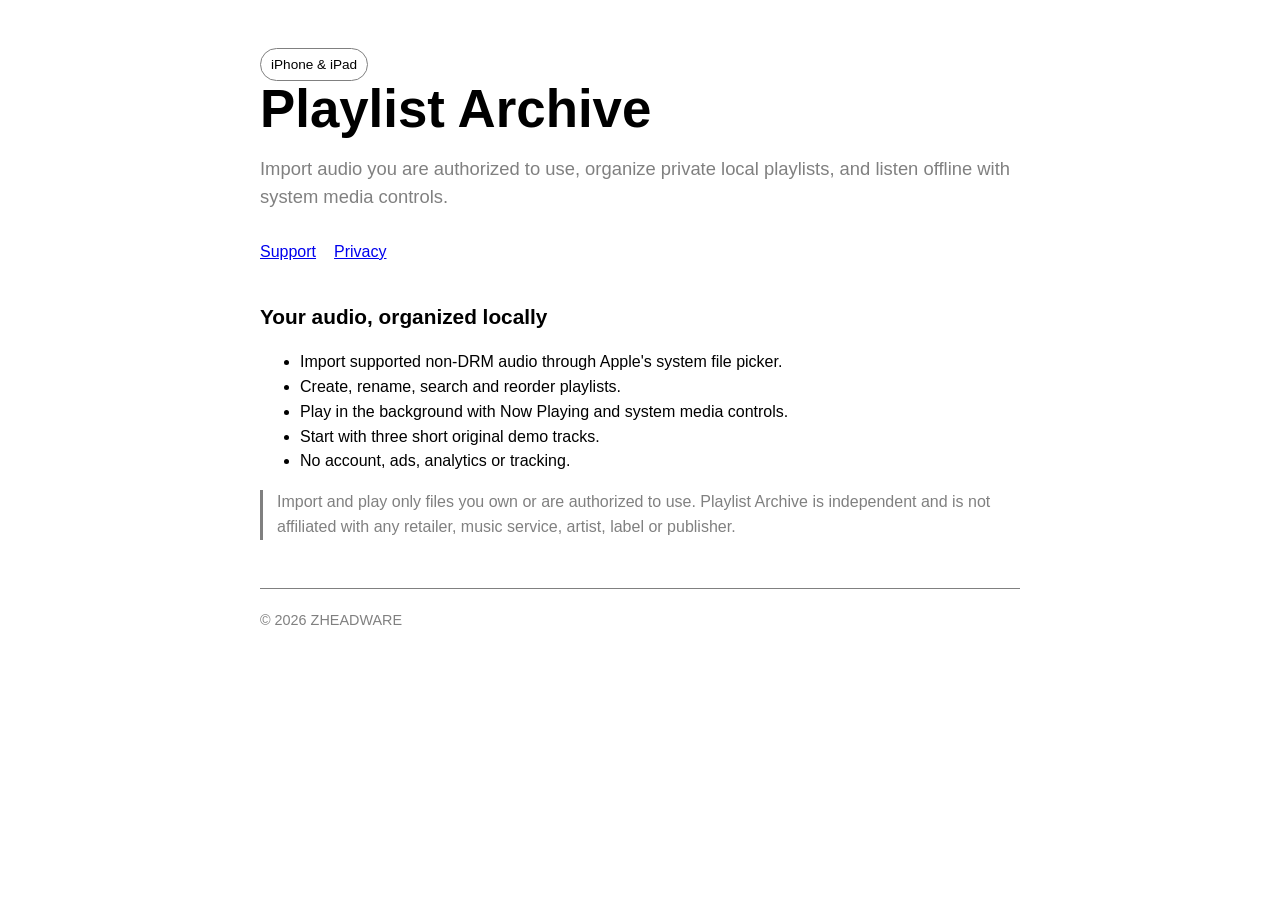
==== index.html @ 84c031ab "feat: add Playlist Archive support and privacy site" ====
<!doctype html>
<html lang="en">
<head>
  <meta charset="utf-8">
  <meta name="viewport" content="width=device-width, initial-scale=1">
  <title>Playlist Archive</title>
  <meta name="description" content="A private local playlist organizer and audio player for iPhone and iPad.">
  <meta name="color-scheme" content="light dark">
  <link rel="icon" href="assets/app-icon.png">
  <link rel="apple-touch-icon" href="assets/app-icon.png">
  <link rel="stylesheet" href="styles.css">
</head>
<body><main>
  <span class="badge">iPhone &amp; iPad</span>
  <h1>Playlist Archive</h1>
  <p class="lead">Import audio you are authorized to use, organize private local playlists, and listen offline with system media controls.</p>
  <nav><a href="support/">Support</a><a href="privacy/">Privacy</a></nav>
  <h2>Your audio, organized locally</h2>
  <ul>
    <li>Import supported non-DRM audio through Apple's system file picker.</li>
    <li>Create, rename, search and reorder playlists.</li>
    <li>Play in the background with Now Playing and system media controls.</li>
    <li>Start with three short original demo tracks.</li>
    <li>No account, ads, analytics or tracking.</li>
  </ul>
  <p class="note">Import and play only files you own or are authorized to use. Playlist Archive is independent and is not affiliated with any retailer, music service, artist, label or publisher.</p>
  <footer>© 2026 ZHEADWARE</footer>
</main></body>
</html>
---- styles.css ----
:root { color-scheme: light dark; font-family: -apple-system, BlinkMacSystemFont, "Segoe UI", sans-serif; }
* { box-sizing: border-box; }
body { margin: 0; background: Canvas; color: CanvasText; line-height: 1.55; }
main { width: min(760px, calc(100% - 32px)); margin: 0 auto; padding: 48px 0 64px; }
h1 { font-size: clamp(2rem, 7vw, 3.3rem); line-height: 1.05; margin: 0 0 12px; }
h2 { margin-top: 36px; font-size: 1.3rem; }
p, li { font-size: 1rem; }
.lead { font-size: 1.15rem; color: GrayText; }
nav { display: flex; gap: 18px; flex-wrap: wrap; margin: 28px 0; }
a { color: LinkText; }
.badge { display: inline-block; padding: 5px 10px; border: 1px solid GrayText; border-radius: 999px; font-size: .85rem; }
.note { border-left: 3px solid GrayText; padding-left: 14px; color: GrayText; }
footer { margin-top: 48px; padding-top: 20px; border-top: 1px solid GrayText; color: GrayText; font-size: .9rem; }
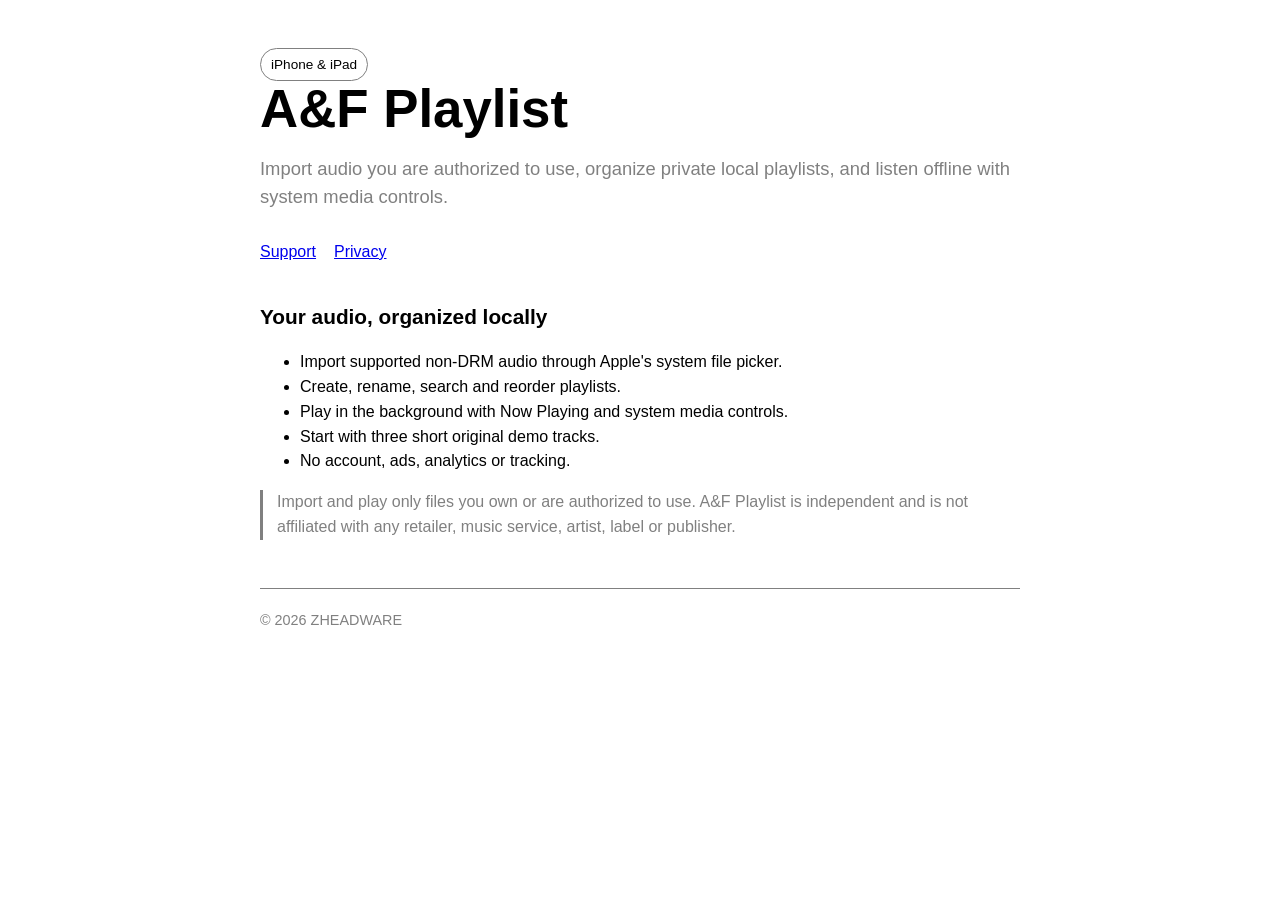
==== commit 3a63f59c: "docs: restore A&F Playlist product name" ====
--- a/index.html
+++ b/index.html
@@ -3,7 +3,7 @@
 <head>
   <meta charset="utf-8">
   <meta name="viewport" content="width=device-width, initial-scale=1">
-  <title>Playlist Archive</title>
+  <title>A&amp;F Playlist</title>
   <meta name="description" content="A private local playlist organizer and audio player for iPhone and iPad.">
   <meta name="color-scheme" content="light dark">
   <link rel="icon" href="assets/app-icon.png">
@@ -12,7 +12,7 @@
 </head>
 <body><main>
   <span class="badge">iPhone &amp; iPad</span>
-  <h1>Playlist Archive</h1>
+  <h1>A&amp;F Playlist</h1>
   <p class="lead">Import audio you are authorized to use, organize private local playlists, and listen offline with system media controls.</p>
   <nav><a href="support/">Support</a><a href="privacy/">Privacy</a></nav>
   <h2>Your audio, organized locally</h2>
@@ -23,7 +23,7 @@
     <li>Start with three short original demo tracks.</li>
     <li>No account, ads, analytics or tracking.</li>
   </ul>
-  <p class="note">Import and play only files you own or are authorized to use. Playlist Archive is independent and is not affiliated with any retailer, music service, artist, label or publisher.</p>
+  <p class="note">Import and play only files you own or are authorized to use. A&amp;F Playlist is independent and is not affiliated with any retailer, music service, artist, label or publisher.</p>
   <footer>© 2026 ZHEADWARE</footer>
 </main></body>
 </html>
